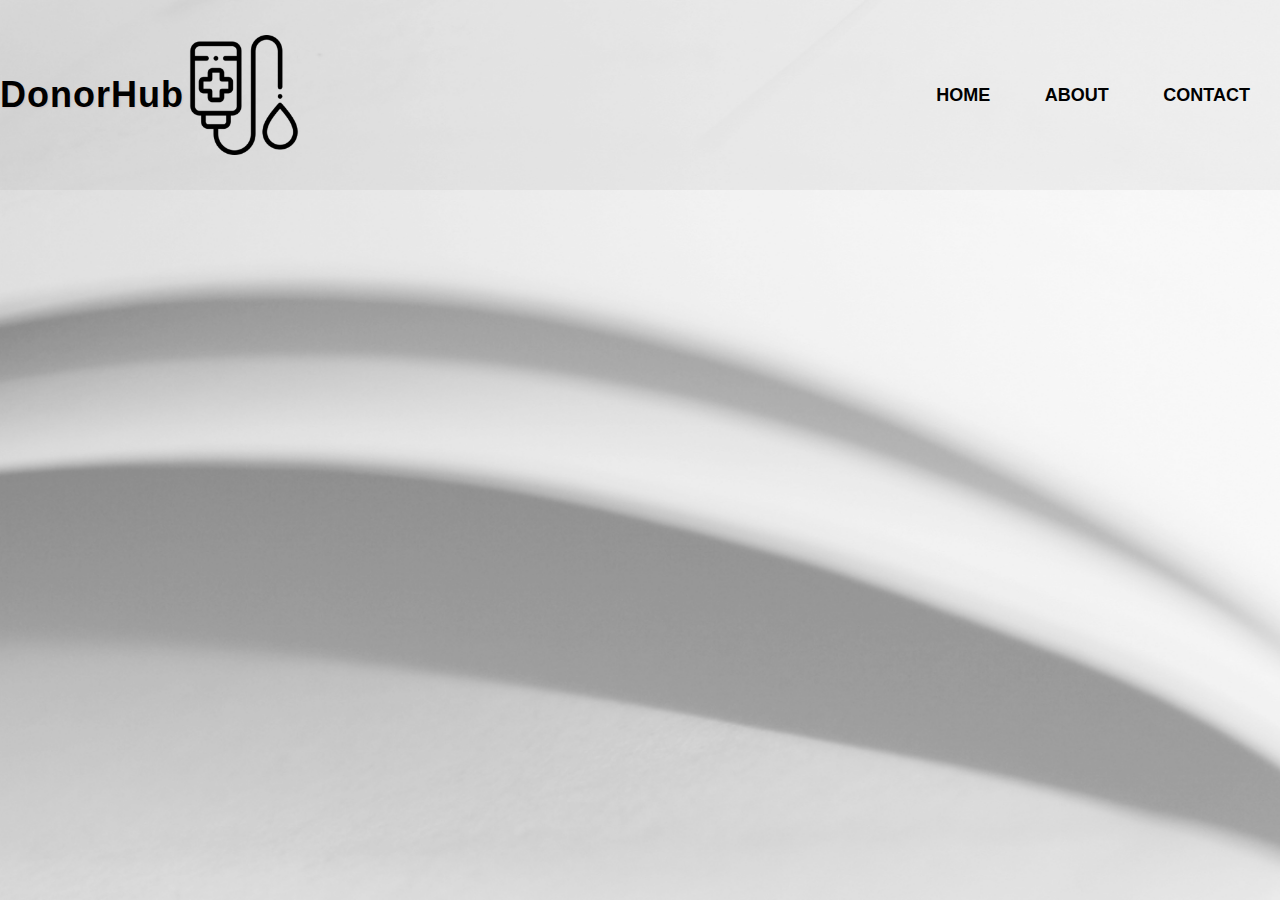
==== about.html @ 2762a008 "Created basic skeleton of the other web pages and made the navbar fully functional for all of them." ====
<!DOCTYPE html>
<html lang="en">
<head>
    <meta charset="UTF-8">
    <meta name="viewport" content="width=device-width, initial-scale=1.0">
    <title>About</title>
    <link rel="stylesheet" href="./style.css">
</head>
<body>
    <div class="banner">
        <div class="navbar">
            <div class="about-logo-and-title">
            <h1 class="aboutTitle">DonorHub</h1>
            <img src="logo.png" class="homepage_logo">
            </div>
            <ul>
                <li><a href="http://localhost:5500/homepage.html">Home</a></li>
                <li><a href="http://localhost:5500/about.html">About</a></li>
                <li><a href="http://localhost:5500/contact.html">Contact</a></li>
                <!-- <li><a href="#">Login</a></li> -->

            </ul>
        </div>

    </div>
    <script src=".\main.js"></script>

</body>
</html>
---- style.css ----
body {
    margin: 0;
    height: 100vh;
    display: flex;
    align-items: center;
    justify-content: center;
    font-size: 18px;
    background: url(./background.jpg);
    background-size: cover;
}

.container {
    width: 400px;
    max-width: 400px;
    margin: 1rem;
    padding: 2rem;
    box-shadow: 0px 4px 8px rgba(0, 0, 0, 0.2); 
    /* background: linear-gradient(to bottom, #000000 25%, white 25%); */
    background-color: white;
    border-radius: 15px;
    font-family: 'Roboto', sans-serif;
    display: flex;
    flex-direction: column;
    align-items: center;
    justify-content: center;
    position: relative;
}

.formMsg {
    font-family: 'Roboto bold', sans-serif;
    text-shadow: 1px 1px 2px rgba(133, 24, 24, 0.1);
}

.avatar {
    width: 120px;
    height: 120px;
    border-radius: 1000px;
    margin-bottom: 10px; /* Added margin for spacing */
}

.g-signin2 {
    margin-top: 10px;
}

.form-logo-and-title {
    display: flex;
    align-items: center;
    justify-content: center;
    margin-top: 20px; /* Added margin for spacing */
    cursor: pointer;
    
}

.logo {
    height: 70px;
    margin-left: 10px; /* Space between logo and text */
}

.formTitle {
    margin: 0; /* Reset margin */
    text-align: center;
    font-family: 'Roboto bold', sans-serif;
    font-size: 2em;
    font-weight: 700;
    color: #000000;
    letter-spacing: 1px;
    text-shadow: 1px 1px 2px rgba(133, 24, 24, 0.1);
}

.banner {
    width:100%;
    height: 100vh;
    background-image: linear-gradient(rgba (0,0,0,0.75)), rgba (0,0,0,0.75), url(background.jpg);
    background-size: cover;
    background-position: center;
}

.navbar {
    width: 100%;
    margin-right: auto;
    padding: 35px 0;
    display: flex;
    align-items: center;
    justify-content: space-between;
    background-color: #4142420d; 
}

.homepage_logo{
    width: 120px;
}

.navbar ul li {
    list-style: none;
    display: inline-block ;
    margin: 0 20px;
    font-family: 'Roboto bold', sans-serif;
    position: relative;
    

}

.navbar ul li  a {

    text-decoration: none;
    color: black;
    text-transform: uppercase;
    padding-right: 10px;
    font-weight: bold;
}

.navbar ul li::after {
    content: '';
    height: 3px;
    width: 0;
    background: #414242;
    position: absolute;
    left: 0;
    bottom: 0;
    transition: 0.5s;
}

.navbar ul li:hover::after {
    width: 100%;
}

.homeTitle {
    margin: 0; /* Reset margin */
    text-align: center;
    font-family: 'Roboto bold', sans-serif;
    font-size: 2em;
    font-weight: 700;
    color: #000000;
    letter-spacing: 1px;
    text-shadow: 1px 1px 2px rgba(133, 24, 24, 0.1);
}

.home-logo-and-title {
    display: flex;
    align-items: center;
    cursor: pointer;
}

.content {
    width: 100%;
    position: absolute;
    top: 50%;
    transform: translateY(-50%);
    text-align: center;
}

.content h1{
    font-size: 70px;
    margin-top: 80px;
    font-family: 'Roboto bold', sans-serif;
    text-transform: uppercase;
    letter-spacing: 1px;


}

.content p{
    margin: 20px auto;
    font-weight: 100;
    line-height: 25px;
    font-family: 'Roboto bold', sans-serif;
    letter-spacing: 1px;


}

.homeButton {
    width: 200px;
    padding: 15px 0;
    text-align: center;
    margin: 20px 10px;
    border-radius: 25px;
    box-sizing: border-box;
    font-weight: bold;
    border: 2px solid #414242;
    background: transparent;
    color: #000000;
    cursor: pointer;
    position:relative;
    overflow: hidden;
    
}

 .homeLoginButton {
    background: #414242;
    height: 100%;
    width: 0;
    border-radius: 25px;
    position: absolute;
    left:0;
    bottom:0;
    z-index: -1;
    transition: 0.5s;
} 

.homeButton:hover .homeLoginButton {
    width: 100%;
}

.homeButton:hover {
    border: 2px solid #414242;
}

.aboutTitle {
    margin: 0; /* Reset margin */
    text-align: center;
    font-family: 'Roboto bold', sans-serif;
    font-size: 2em;
    font-weight: 700;
    color: #000000;
    letter-spacing: 1px;
    text-shadow: 1px 1px 2px rgba(133, 24, 24, 0.1);
}

.about-logo-and-title {
    display: flex;
    align-items: center;
    cursor: pointer;
}

.contactTitle {
    margin: 0; /* Reset margin */
    text-align: center;
    font-family: 'Roboto bold', sans-serif;
    font-size: 2em;
    font-weight: 700;
    color: #000000;
    letter-spacing: 1px;
    text-shadow: 1px 1px 2px rgba(133, 24, 24, 0.1);
}

.contact-logo-and-title {
    display: flex;
    align-items: center;
    cursor: pointer;
}
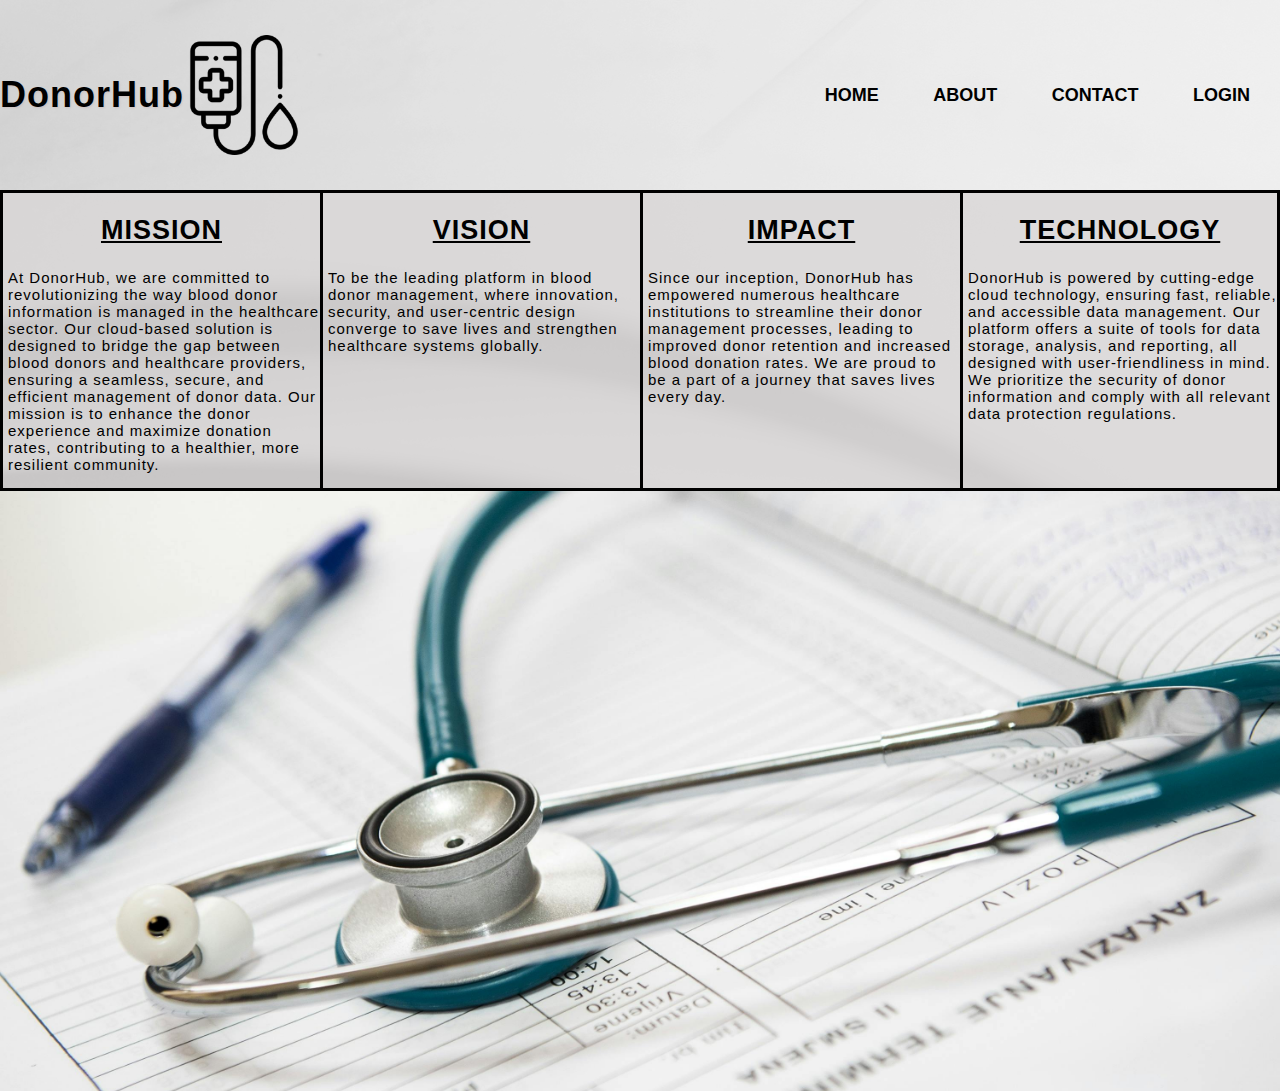
==== commit 055cb972: "Added Login button on navbar and also completed design of About page" ====
--- a/about.html
+++ b/about.html
@@ -17,11 +17,34 @@
                 <li><a href="http://localhost:5500/homepage.html">Home</a></li>
                 <li><a href="http://localhost:5500/about.html">About</a></li>
                 <li><a href="http://localhost:5500/contact.html">Contact</a></li>
-                <!-- <li><a href="#">Login</a></li> -->
+                <li><a href="http://localhost:5500/login.html">Login</a></li>
 
             </ul>
         </div>
+        <div class="box">
+            <div class="column1">
+                <h2>Mission</h2>
+                <p>At DonorHub, we are committed to revolutionizing the way blood donor information is managed in the healthcare sector. Our cloud-based solution is designed to bridge the gap between blood donors and healthcare providers, ensuring a seamless, secure, and efficient management of donor data. Our mission is to enhance the donor experience and maximize donation rates, contributing to a healthier, more resilient community.</p>
 
+            </div>
+            <div class="column2">
+               <h2>Vision</h2>
+               <p>To be the leading platform in blood donor management, where innovation, security, and user-centric design converge to save lives and strengthen healthcare systems globally.</p>
+
+            </div>
+            <div class="column3">
+                <h2>Impact</h2>
+                <p>Since our inception, DonorHub has empowered numerous healthcare institutions to streamline their donor management processes, leading to improved donor retention and increased blood donation rates. We are proud to be a part of a journey that saves lives every day.</p>
+
+            </div>
+            <div class="column4">
+                <h2>Technology</h2>
+                <p>DonorHub is powered by cutting-edge cloud technology, ensuring fast, reliable, and accessible data management. Our platform offers a suite of tools for data storage, analysis, and reporting, all designed with user-friendliness in mind. We prioritize the security of donor information and comply with all relevant data protection regulations.</p>
+
+            </div>
+        </div>
+        <div class="pic">
+        </div>
     </div>
     <script src=".\main.js"></script>
 
--- a/style.css
+++ b/style.css
@@ -237,4 +237,63 @@
     display: flex;
     align-items: center;
     cursor: pointer;
-}+}
+
+
+.box {
+    display: grid;
+    grid-template-columns: repeat(4, 1fr);
+    font-family: 'Roboto bold', sans-serif;
+    letter-spacing: 1px;
+    min-height: 20vh;
+    /* border: black solid; */
+
+}
+
+.box h2 {
+    text-align: center;
+    text-decoration: underline;
+    text-transform: uppercase;
+    
+}
+
+.box p{
+    padding-left: 5px;
+    font-size: smaller;
+}   
+
+.column1 {
+    background-color: rgba(214, 212, 212, 0.813);
+    border: black solid;
+    border-right: none;
+
+}
+.column2 {
+    background-color: rgba(214, 212, 212, 0.813);
+    border: black solid;
+    border-right: none;
+
+
+}
+.column3 {
+    background-color: rgba(214, 212, 212, 0.813);
+    border: black solid;
+    border-right: none;
+
+}
+.column4 {
+    background-color: rgba(214, 212, 212, 0.813);
+    border: black solid;
+
+}
+
+.pic {
+    background-image: url(medical.jpg);
+    background-size: cover; /* Cover the entire div */
+    background-position: center; /* Center the image */
+    height: 600px; /* Set to desired height */
+    width: 100%; /* Full width of the page */
+}
+
+
+
